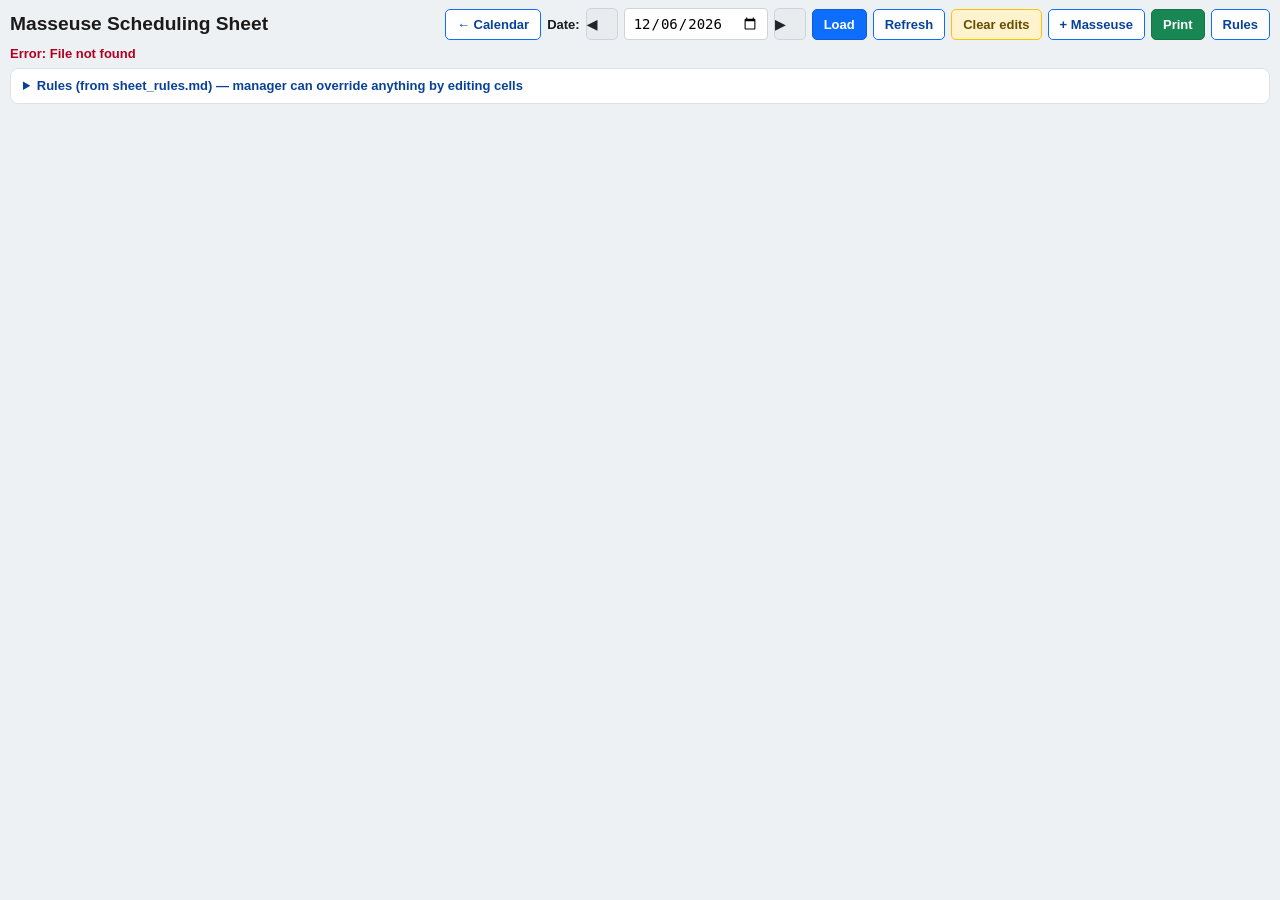
==== static/masseuse_scheduling_sheet.html @ a8ee42ac "Add masseuse scheduling sheet, appt records, and Jaelyn UI updates. Includes turn/request assignment" ====
<!DOCTYPE html>
<html lang="en">
<head>
    <meta charset="UTF-8">
    <meta name="viewport" content="width=device-width, initial-scale=1.0">
    <title>Masseuse Scheduling Sheet</title>
    <style>
        :root {
            --ink: #1a1a1a;
            --line: #222;
            --muted: #555;
            --bg: #eef1f4;
            --panel: #fff;
            --accent: #0d6efd;
        }
        * { box-sizing: border-box; }
        html {
            height: auto;
            min-height: 100%;
        }
        body {
            margin: 0;
            padding: 8px 10px 40px;
            min-height: 100%;
            height: auto;
            background: var(--bg);
            color: var(--ink);
            font-family: "Segoe UI", Tahoma, sans-serif;
            overflow-x: hidden;
            overflow-y: auto;
        }
        .mss-header {
            display: flex;
            flex-wrap: wrap;
            align-items: center;
            justify-content: space-between;
            gap: 8px 12px;
            margin-bottom: 6px;
        }
        .mss-header h1 {
            margin: 0;
            font-size: 1.2rem;
            font-weight: 700;
        }
        .mss-controls {
            display: flex;
            flex-wrap: wrap;
            align-items: center;
            gap: 6px;
        }
        .mss-controls label { font-weight: 600; font-size: 13px; }
        .mss-controls input[type="date"] {
            padding: 6px 8px;
            border: 1px solid #ced4da;
            border-radius: 4px;
            font-size: 14px;
        }
        .mss-controls button,
        .mss-controls a.mss-btn {
            padding: 7px 11px;
            border: 1px solid #0b5ed7;
            border-radius: 5px;
            background: var(--accent);
            color: #fff;
            font-size: 13px;
            font-weight: 600;
            cursor: pointer;
            text-decoration: none;
            display: inline-flex;
            align-items: center;
        }
        .mss-controls button.secondary,
        .mss-controls a.mss-btn.secondary {
            background: #fff;
            color: #084298;
            border-color: #0d6efd;
        }
        .mss-controls button.print-btn {
            background: #198754;
            border-color: #157347;
        }
        .mss-controls button.warn-btn {
            background: #fff3cd;
            color: #664d03;
            border-color: #ffc107;
        }
        .mss-nav-btn {
            width: 32px;
            height: 32px;
            padding: 0 !important;
            background: #e9ecef !important;
            color: #212529 !important;
            border-color: #ced4da !important;
        }
        .mss-status {
            min-height: 1.2em;
            font-size: 13px;
            color: var(--muted);
            margin-bottom: 6px;
        }
        .mss-status.error { color: #b00020; font-weight: 600; }
        .mss-rules {
            background: var(--panel);
            border: 1px solid #dee2e6;
            border-radius: 8px;
            padding: 8px 12px;
            margin-bottom: 8px;
            font-size: 13px;
            line-height: 1.4;
        }
        .mss-rules summary {
            cursor: pointer;
            font-weight: 700;
            color: #084298;
        }
        .mss-rules-body { margin-top: 8px; color: #333; }
        .mss-rules-body ul { margin: 6px 0 0; padding-left: 1.2rem; }

        .mss-fit-host {
            width: 100%;
            overflow-x: hidden;
            overflow-y: visible;
            /* Allow page scroll when extra masseuses are added */
            min-height: 0;
        }
        .mss-fit-host.mss-has-extra {
            overflow-y: visible;
        }
        .mss-sheet {
            background: var(--panel);
            border: 1px solid #cfd4da;
            border-radius: 8px;
            padding: 10px 12px 12px;
            transform-origin: top left;
            width: 100%;
            max-width: none;
        }
        .mss-date-line {
            display: flex;
            align-items: baseline;
            gap: 10px;
            margin-bottom: 12px;
            font-size: 20px;
            font-weight: 700;
        }
        .mss-date-boxes {
            display: inline-flex;
            gap: 4px;
            font-weight: 600;
        }
        .mss-date-box {
            min-width: 1.55em;
            padding: 3px 7px;
            border: 1.5px solid var(--line);
            text-align: center;
            font-variant-numeric: tabular-nums;
            font-size: 18px;
        }

        .mss-grid {
            display: grid;
            grid-template-columns: repeat(4, minmax(0, 1fr));
            gap: 10px;
        }
        .mss-grid-extra {
            display: grid;
            grid-template-columns: repeat(4, minmax(0, 1fr));
            gap: 10px;
            margin-top: 16px;
            padding-top: 16px;
            border-top: 2px dashed #adb5bd;
        }
        .mss-extra-label {
            grid-column: 1 / -1;
            font-size: 17px;
            font-weight: 700;
            color: #495057;
            margin-bottom: -4px;
        }
        .mss-card {
            border: 2px solid var(--line);
            background: #fff;
            min-width: 0;
        }
        .mss-card-title {
            border-bottom: 2px solid var(--line);
            padding: 6px 7px;
            font-weight: 700;
            font-size: 17px;
            display: flex;
            align-items: center;
            gap: 5px;
            background: #f1f3f5;
        }
        .mss-card-title .mss-slot-num {
            flex-shrink: 0;
            font-size: 16px;
        }
        .mss-card-title input.mss-name-input {
            flex: 1;
            min-width: 0;
            border: 1px solid #ced4da;
            border-radius: 4px;
            padding: 5px 6px;
            font-size: 17px;
            font-weight: 700;
            font-family: inherit;
        }
        .mss-card-title input.mss-name-input:focus {
            outline: 2px solid #0d6efd;
            border-color: #0d6efd;
        }
        .mss-table {
            width: 100%;
            border-collapse: collapse;
            table-layout: fixed;
            font-size: 15px;
        }
        .mss-table th,
        .mss-table td {
            border: 1.5px solid var(--line);
            padding: 0;
            vertical-align: middle;
        }
        .mss-table th {
            background: #e9ecef;
            font-weight: 700;
            text-align: center;
            padding: 5px 1px;
            font-size: 13px;
        }
        .mss-table td.num,
        .mss-table th.col-num {
            width: 18px;
            text-align: center;
            font-weight: 700;
            font-size: 14px;
            padding: 2px 0;
        }
        /* Shorter NM + Dur; bigger text; room for Price/Tip/Note */
        .mss-table th.col-nm,
        .mss-table td.nm { width: 12%; }
        .mss-table th.col-rm,
        .mss-table td.rm { width: 11%; }
        .mss-table th.col-dur,
        .mss-table td.dur { width: 12%; }
        .mss-table th.col-price,
        .mss-table td.price { width: 15%; }
        .mss-table th.col-tip,
        .mss-table td.tip { width: 15%; }
        .mss-table th.col-note,
        .mss-table td.note { width: 27%; }
        .mss-table td.dur input.mss-cell {
            font-size: 14px;
            padding: 6px 1px;
            letter-spacing: -0.04em;
            font-weight: 600;
        }
        .mss-table input.mss-cell {
            width: 100%;
            border: 0;
            margin: 0;
            padding: 6px 2px;
            font: inherit;
            font-size: 15px;
            background: transparent;
            color: inherit;
            min-width: 0;
        }
        .mss-table td.tip input.mss-cell,
        .mss-table td.note input.mss-cell {
            font-size: 14px;
            padding: 6px 2px;
        }
        .mss-table input.mss-cell.mss-nm-clickable {
            cursor: pointer;
            color: #084298;
            text-decoration: underline;
            text-underline-offset: 2px;
            font-weight: 700;
            font-size: 15px;
        }
        .mss-table input.mss-cell:focus {
            outline: 2px solid #0d6efd;
            background: #fff;
            position: relative;
            z-index: 1;
        }
        .mss-table input.mss-cell.edited {
            background: #fff8e1;
        }
        .mss-table tr.row-req input.mss-cell {
            background: #fff8e6;
        }
        .mss-table tr.row-req input.mss-cell.edited {
            background: #ffe082;
        }
        .mss-table tr.row-warn td.num {
            background: #ffcdd2;
        }
        .mss-hint {
            margin-top: 10px;
            font-size: 14px;
            color: #666;
        }

        /* Detail modal (click customer name) */
        .mss-modal[hidden] { display: none !important; }
        .mss-modal {
            position: fixed;
            inset: 0;
            z-index: 2000;
            display: flex;
            align-items: center;
            justify-content: center;
            padding: 16px;
        }
        .mss-modal-backdrop {
            position: absolute;
            inset: 0;
            background: rgba(0,0,0,0.45);
        }
        .mss-modal-dialog {
            position: relative;
            z-index: 1;
            background: #fff;
            border-radius: 10px;
            max-width: 520px;
            width: 100%;
            padding: 18px 20px;
            box-shadow: 0 8px 28px rgba(0,0,0,0.25);
            font-size: 15px;
        }
        .mss-modal-dialog h2 {
            margin: 0 0 12px;
            font-size: 1.25rem;
        }
        .mss-modal-dialog dl {
            margin: 0;
            display: grid;
            grid-template-columns: 7.5rem 1fr;
            gap: 6px 10px;
        }
        .mss-modal-dialog dt { font-weight: 700; color: #555; }
        .mss-modal-dialog dd { margin: 0; }
        .mss-modal-close {
            margin-top: 14px;
            padding: 8px 14px;
            border: 1px solid #adb5bd;
            border-radius: 6px;
            background: #f8f9fa;
            cursor: pointer;
            font-size: 14px;
            font-weight: 600;
        }
        .mss-modal-dialog.mss-picker-dialog {
            max-width: 560px;
            max-height: min(85vh, 720px);
            display: flex;
            flex-direction: column;
        }
        .mss-picker-hint {
            margin: 0 0 10px;
            font-size: 13px;
            color: #555;
            line-height: 1.35;
        }
        .mss-picker-search {
            width: 100%;
            padding: 10px 12px;
            font-size: 16px;
            border: 1px solid #ced4da;
            border-radius: 6px;
            margin-bottom: 10px;
            box-sizing: border-box;
        }
        .mss-picker-list {
            overflow-y: auto;
            flex: 1;
            border: 1px solid #dee2e6;
            border-radius: 6px;
            min-height: 180px;
        }
        .mss-picker-item {
            display: block;
            width: 100%;
            text-align: left;
            padding: 10px 12px;
            border: 0;
            border-bottom: 1px solid #eee;
            background: #fff;
            cursor: pointer;
            font-size: 15px;
            font-family: inherit;
        }
        .mss-picker-item:hover,
        .mss-picker-item:focus {
            background: #e7f1ff;
            outline: none;
        }
        .mss-picker-item.current {
            background: #fff3cd;
            font-weight: 700;
        }
        .mss-picker-item .mss-picker-meta {
            display: block;
            font-size: 12px;
            color: #666;
            margin-top: 2px;
            font-weight: 500;
        }
        .mss-picker-actions {
            display: flex;
            flex-wrap: wrap;
            gap: 8px;
            margin-top: 12px;
        }
        .mss-picker-actions button {
            padding: 8px 12px;
            border-radius: 6px;
            border: 1px solid #adb5bd;
            background: #f8f9fa;
            font-weight: 600;
            cursor: pointer;
            font-size: 14px;
        }
        .mss-picker-actions button.primary {
            background: #0d6efd;
            border-color: #0b5ed7;
            color: #fff;
        }

        @media print {
            body { background: #fff; padding: 4px; overflow: visible; }
            .mss-header .mss-controls button:not(.print-btn),
            .mss-header .mss-controls a.mss-btn,
            .mss-rules,
            .mss-hint { display: none !important; }
            .mss-sheet {
                box-shadow: none;
                border: none;
                padding: 0;
                transform: none !important;
            }
            .mss-fit-host { overflow: visible; }
            @page { size: landscape; margin: 6mm; }
        }
    </style>
</head>
<body>
    <div class="mss-header">
        <h1>Masseuse Scheduling Sheet</h1>
        <div class="mss-controls">
            <a class="mss-btn secondary" href="/" title="Back to calendar">← Calendar</a>
            <label for="mssDate">Date:</label>
            <button type="button" class="mss-nav-btn" id="mssPrevDay" title="Previous day">◀</button>
            <input type="date" id="mssDate" />
            <button type="button" class="mss-nav-btn" id="mssNextDay" title="Next day">▶</button>
            <button type="button" id="mssLoadBtn" title="Reload from calendar and keep your edits">Load</button>
            <button type="button" class="secondary" id="mssRefreshBtn" title="Same as Load">Refresh</button>
            <button type="button" class="warn-btn" id="mssClearEditsBtn" title="Clear local edits for this date">Clear edits</button>
            <button type="button" class="secondary" id="mssAddMasseuseBtn" title="Add an extra masseuse block (may need scroll)">+ Masseuse</button>
            <button type="button" class="print-btn" id="mssPrintBtn">Print</button>
            <a class="mss-btn secondary" href="/static/docs/sheet_rules.md" target="_blank" rel="noopener">Rules</a>
        </div>
    </div>

    <div id="mssStatus" class="mss-status">Pick a date and click Load.</div>

    <details class="mss-rules" id="mssRules">
        <summary>Rules (from sheet_rules.md) — manager can override anything by editing cells</summary>
        <div class="mss-rules-body">
            <ul>
                <li><strong>#</strong> customer count · <strong>NM</strong> name · <strong>RM</strong> room · <strong>Dur</strong> = start–end time · <strong>Price</strong> = 60/90… minutes · <strong>Tip</strong> · <strong>Note</strong> = 3 senses / facial / cupping / other massage add-ons (not aromatherapy, scalp oil, pain relief oil, or 大套).</li>
                <li>Non-requested appts follow <strong>turn order</strong>; requested appts still count as a turn (she can take other customers when it is her turn again)</li>
                <li>Requested masseuse → schedule around that appt’s time/duration</li>
                <li>Couples use <strong>2 masseuses</strong> at the same time</li>
                <li>Only <strong>Tina</strong> for facial / lymphatic · only <strong>Casey/Cassey</strong> &amp; <strong>May</strong> for trigger point (auto-assign; you can still override)</li>
                <li>All cells are editable; tips sync from calendar tips and stay editable</li>
                <li>Extra masseuses (+ Masseuse) appear below and may scroll</li>
                <li>Click <strong>NM</strong> (including empty) → search and choose a customer · Details inside picker</li>
                <li>Edits auto-save in this browser · each day also saves to hard drive folder <strong>appt records</strong></li>
            </ul>
        </div>
    </details>

    <div class="mss-fit-host" id="mssFitHost">
        <div class="mss-sheet" id="mssSheet" hidden>
            <div class="mss-date-line">
                <span>Date:</span>
                <span class="mss-date-boxes" id="mssDateBoxes"></span>
                <span id="mssDateLabel" style="font-weight:600;color:#555;"></span>
            </div>
            <div class="mss-grid" id="mssGrid"></div>
            <div class="mss-grid-extra" id="mssGridExtra" hidden></div>
            <p class="mss-hint">Yellow = saved edits · Click <strong>NM</strong> (empty or filled) to search a customer · Tip syncs to calendar · Saved to <strong>appt records</strong></p>
        </div>
    </div>

    <div id="mssDetailModal" class="mss-modal" hidden>
        <div class="mss-modal-backdrop" id="mssDetailBackdrop"></div>
        <div class="mss-modal-dialog" role="dialog" aria-modal="true" aria-labelledby="mssDetailTitle">
            <h2 id="mssDetailTitle">Appointment</h2>
            <div id="mssDetailBody"></div>
            <button type="button" class="mss-modal-close" id="mssDetailClose">Close</button>
        </div>
    </div>

    <div id="mssPickerModal" class="mss-modal" hidden>
        <div class="mss-modal-backdrop" id="mssPickerBackdrop"></div>
        <div class="mss-modal-dialog mss-picker-dialog" role="dialog" aria-modal="true" aria-labelledby="mssPickerTitle">
            <h2 id="mssPickerTitle">Choose customer</h2>
            <p class="mss-picker-hint" id="mssPickerHint">Tap a name to put that appointment on this masseuse row. If they are already on the sheet, the two rows swap.</p>
            <input type="search" id="mssPickerSearch" class="mss-picker-search" placeholder="Search customer, room, or time…" autocomplete="off" />
            <div id="mssPickerList" class="mss-picker-list"></div>
            <div class="mss-picker-actions">
                <button type="button" class="primary" id="mssPickerDetailsBtn" hidden>View details</button>
                <button type="button" id="mssPickerClearBtn">Clear this row</button>
                <button type="button" id="mssPickerCloseBtn">Cancel</button>
            </div>
        </div>
    </div>

    <script src="/static/masseuse_scheduling_sheet.js?v=9"></script>
</body>
</html>
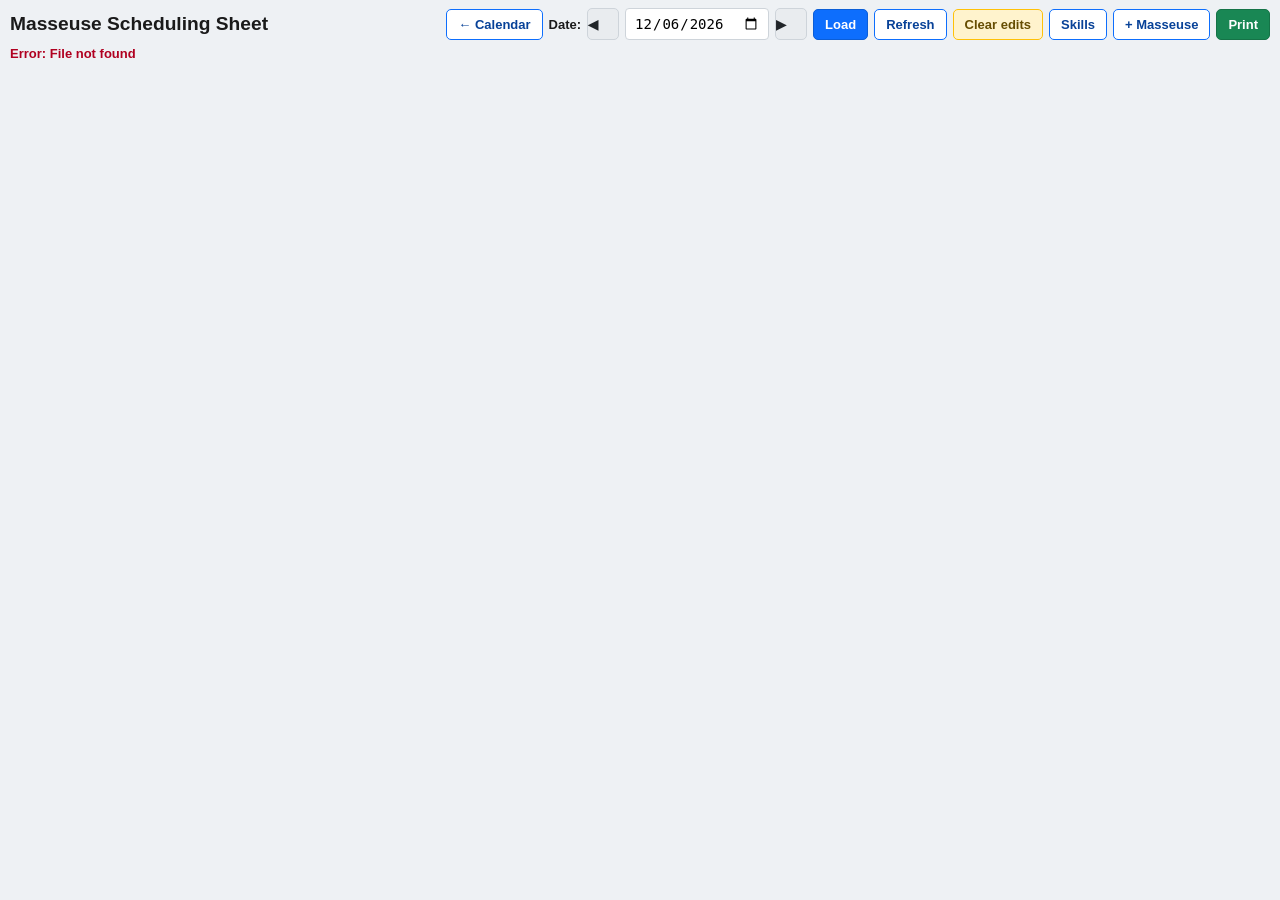
==== commit d84c8730: "Improve masseuse scheduling sheet UX and speed up sheet Load. Add skills persistence, detail/split f" ====
--- a/static/masseuse_scheduling_sheet.html
+++ b/static/masseuse_scheduling_sheet.html
@@ -159,12 +159,12 @@
 
         .mss-grid {
             display: grid;
-            grid-template-columns: repeat(4, minmax(0, 1fr));
+            grid-template-columns: repeat(3, minmax(0, 1fr));
             gap: 10px;
         }
         .mss-grid-extra {
             display: grid;
-            grid-template-columns: repeat(4, minmax(0, 1fr));
+            grid-template-columns: repeat(3, minmax(0, 1fr));
             gap: 10px;
             margin-top: 16px;
             padding-top: 16px;
@@ -231,30 +231,71 @@
         }
         .mss-table td.num,
         .mss-table th.col-num {
-            width: 18px;
+            width: 36px;
             text-align: center;
             font-weight: 700;
             font-size: 14px;
             padding: 2px 0;
         }
-        /* Shorter NM + Dur; bigger text; room for Price/Tip/Note */
+        .mss-lock-wrap {
+            display: inline-flex;
+            align-items: center;
+            justify-content: center;
+            gap: 2px;
+            cursor: pointer;
+            user-select: none;
+            margin: 0;
+        }
+        .mss-lock-cb {
+            width: 12px;
+            height: 12px;
+            margin: 0;
+            padding: 0;
+            cursor: pointer;
+            flex-shrink: 0;
+            accent-color: #0d6efd;
+        }
+        .mss-lock-cb:disabled {
+            cursor: default;
+            opacity: 0.35;
+        }
+        .mss-row-num {
+            font-weight: 700;
+            font-size: 13px;
+            line-height: 1;
+            min-width: 0.9em;
+        }
+        .mss-table tr.row-locked td.num {
+            background: #e7f1ff;
+        }
+        /* NM wider for full customer name; Dur/Note tighter */
         .mss-table th.col-nm,
-        .mss-table td.nm { width: 12%; }
+        .mss-table td.nm { width: 20%; }
         .mss-table th.col-rm,
-        .mss-table td.rm { width: 11%; }
+        .mss-table td.rm { width: 8%; }
         .mss-table th.col-dur,
-        .mss-table td.dur { width: 12%; }
+        .mss-table td.dur { width: 16%; }
         .mss-table th.col-price,
-        .mss-table td.price { width: 15%; }
+        .mss-table td.price { width: 11%; }
         .mss-table th.col-tip,
-        .mss-table td.tip { width: 15%; }
+        .mss-table td.tip { width: 11%; }
         .mss-table th.col-note,
-        .mss-table td.note { width: 27%; }
+        .mss-table td.note { width: 18%; }
+        .mss-table td.nm input.mss-cell {
+            font-size: 14px;
+            padding: 6px 3px;
+            white-space: nowrap;
+            overflow: hidden;
+            text-overflow: ellipsis;
+        }
         .mss-table td.dur input.mss-cell {
-            font-size: 14px;
+            font-size: 13px;
             padding: 6px 1px;
-            letter-spacing: -0.04em;
+            letter-spacing: -0.03em;
             font-weight: 600;
+            white-space: nowrap;
+            overflow: hidden;
+            text-overflow: clip;
         }
         .mss-table input.mss-cell {
             width: 100%;
@@ -286,17 +327,33 @@
             position: relative;
             z-index: 1;
         }
-        .mss-table input.mss-cell.edited {
-            background: #fff8e1;
-        }
-        .mss-table tr.row-req input.mss-cell {
-            background: #fff8e6;
-        }
-        .mss-table tr.row-req input.mss-cell.edited {
-            background: #ffe082;
-        }
         .mss-table tr.row-warn td.num {
             background: #ffcdd2;
+        }
+        /* Rule 22: currently in massage */
+        .mss-table tr.row-now td {
+            background: #d8f5d8;
+        }
+        .mss-table tr.row-now input.mss-cell {
+            background: #d8f5d8;
+        }
+        .mss-remove-masseuse {
+            flex-shrink: 0;
+            width: 28px;
+            height: 28px;
+            border: 1px solid #adb5bd;
+            border-radius: 4px;
+            background: #fff;
+            color: #b02a37;
+            font-size: 18px;
+            font-weight: 700;
+            line-height: 1;
+            cursor: pointer;
+            padding: 0;
+        }
+        .mss-remove-masseuse:hover {
+            background: #f8d7da;
+            border-color: #b02a37;
         }
         .mss-hint {
             margin-top: 10px;
@@ -429,12 +486,253 @@
             border-color: #0b5ed7;
             color: #fff;
         }
+        .mss-row-ctrl {
+            display: inline-flex;
+            align-items: center;
+            gap: 2px;
+            flex-shrink: 0;
+            margin-left: 2px;
+            padding: 0 2px 0 4px;
+            border-left: 1px solid #dee2e6;
+        }
+        .mss-row-ctrl-lab {
+            font-size: 11px;
+            font-weight: 700;
+            color: #495057;
+            margin-right: 1px;
+            line-height: 1;
+            white-space: nowrap;
+        }
+        .mss-card-title .mss-row-btn {
+            flex-shrink: 0;
+            width: 24px;
+            height: 24px;
+            border: 1px solid #adb5bd;
+            border-radius: 4px;
+            background: #fff;
+            font-weight: 700;
+            font-size: 14px;
+            line-height: 1;
+            cursor: pointer;
+            padding: 0;
+        }
+        .mss-card-title .mss-row-btn:hover { background: #e9ecef; }
+        .mss-table tr.row-xg td.num {
+            font-size: 11px;
+            letter-spacing: -0.02em;
+        }
+        .mss-note-wrap {
+            display: flex;
+            flex-direction: column;
+            min-width: 0;
+            position: relative;
+        }
+        .mss-note-wrap > input.mss-cell {
+            font-size: 14px;
+            padding: 6px 2px;
+        }
+        .mss-note-foot {
+            display: flex;
+            justify-content: space-between;
+            align-items: center;
+            gap: 4px;
+            line-height: 1;
+            min-height: 0;
+            margin-top: 1px;
+        }
+        .mss-with-lab {
+            font-size: 10px;
+            font-weight: 700;
+            color: #0b5ed7;
+            white-space: nowrap;
+            overflow: hidden;
+            text-overflow: ellipsis;
+            min-width: 0;
+        }
+        .mss-detail-btn {
+            border: 0;
+            background: transparent;
+            padding: 0 2px;
+            margin: 0 0 0 auto;
+            font-size: 9px;
+            font-weight: 700;
+            color: #6c757d;
+            cursor: pointer;
+            text-transform: lowercase;
+            line-height: 1.1;
+            flex-shrink: 0;
+        }
+        .mss-detail-btn:hover:not(:disabled) { color: #0d6efd; }
+        .mss-detail-btn:disabled {
+            opacity: 0.35;
+            cursor: default;
+        }
+        .mss-split-panel {
+            margin-top: 10px;
+            padding: 8px 0 0;
+            border-top: 1px solid #dee2e6;
+        }
+        .mss-split-panel-title {
+            font-size: 12px;
+            font-weight: 700;
+            color: #333;
+            margin-bottom: 6px;
+        }
+        .mss-split-hint {
+            font-size: 11px;
+            color: #6c757d;
+            margin: 0 0 6px;
+        }
+        .mss-split-track {
+            display: inline-flex;
+            flex-wrap: wrap;
+            width: auto;
+            max-width: 100%;
+            height: auto;
+            border: 1px solid #ced4da;
+            border-radius: 4px;
+            overflow: hidden;
+            cursor: pointer;
+            user-select: none;
+            gap: 0;
+        }
+        .mss-split-seg {
+            flex: 0 0 auto;
+            /* ~25% of prior flex-fill width (was ~full track / n) */
+            width: 14px;
+            min-width: 10px;
+            height: 22px;
+            background: #e9ecef;
+            border-right: 1px solid #ced4da;
+            position: relative;
+            cursor: pointer;
+        }
+        .mss-split-seg:last-child { border-right: 0; }
+        .mss-split-seg:hover { background: #ced4da; }
+        .mss-split-seg.selected { background: #0d6efd; }
+        .mss-split-seg.selected:hover { background: #0b5ed7; }
+        .mss-split-seg .mss-seg-tick {
+            position: absolute;
+            left: 0;
+            bottom: 1px;
+            font-size: 7px;
+            color: #495057;
+            pointer-events: none;
+            line-height: 1;
+            transform: scale(0.85);
+            transform-origin: left bottom;
+        }
+        .mss-split-seg.selected .mss-seg-tick { color: #fff; }
+        .mss-split-range {
+            font-size: 12px;
+            font-weight: 600;
+            color: #333;
+            margin-top: 6px;
+        }
+        .mss-modal-dialog.mss-detail-dialog {
+            max-width: 640px;
+        }
+        .mss-modal-actions {
+            margin-top: 14px;
+            display: flex;
+            gap: 8px;
+            flex-wrap: wrap;
+            justify-content: flex-end;
+        }
+        .mss-modal-actions button {
+            padding: 8px 14px;
+            border: 1px solid #adb5bd;
+            border-radius: 6px;
+            background: #f8f9fa;
+            cursor: pointer;
+            font-size: 14px;
+            font-weight: 600;
+        }
+        .mss-modal-actions button.primary {
+            background: #0d6efd;
+            border-color: #0b5ed7;
+            color: #fff;
+        }
+        .mss-table th.col-note,
+        .mss-table td.note { width: 18%; }
+        .mss-skills-panel {
+            display: none;
+            margin: 8px 12px 10px;
+            padding: 10px 12px;
+            background: #fff;
+            border: 1px solid #dee2e6;
+            border-radius: 8px;
+            font-size: 13px;
+        }
+        .mss-skills-panel.open { display: block; }
+        .mss-skills-panel-title {
+            font-weight: 700;
+            margin-bottom: 8px;
+            font-size: 13px;
+        }
+        .mss-skills-grid {
+            display: grid;
+            grid-template-columns: repeat(auto-fit, minmax(200px, 1fr));
+            gap: 8px 12px;
+        }
+        .mss-skills-panel label {
+            display: flex;
+            flex-direction: column;
+            gap: 4px;
+            font-weight: 600;
+            font-size: 12px;
+        }
+        .mss-skills-panel input {
+            padding: 6px 8px;
+            font-size: 13px;
+            border: 1px solid #ced4da;
+            border-radius: 4px;
+        }
+        #mssSkillsBtn.active {
+            background: #0d6efd;
+            border-color: #0b5ed7;
+            color: #fff;
+        }
+        .mss-skills-actions {
+            margin-top: 10px;
+            display: flex;
+            gap: 8px;
+            flex-wrap: wrap;
+        }
+        .mss-skills-actions button {
+            padding: 6px 12px;
+            border-radius: 6px;
+            border: 1px solid #adb5bd;
+            background: #f8f9fa;
+            font-weight: 600;
+            cursor: pointer;
+        }
+        .mss-skills-actions button.primary {
+            background: #0d6efd;
+            border-color: #0b5ed7;
+            color: #fff;
+        }
+        .mss-name-picker-section {
+            padding: 8px 12px 4px;
+            font-size: 12px;
+            font-weight: 700;
+            color: #555;
+            background: #f1f3f5;
+        }
+        .mss-picker-item.mss-working {
+            background: #fff;
+        }
+        .mss-picker-item.mss-not-working {
+            background: #e9ecef;
+            color: #495057;
+        }
 
         @media print {
             body { background: #fff; padding: 4px; overflow: visible; }
             .mss-header .mss-controls button:not(.print-btn),
             .mss-header .mss-controls a.mss-btn,
             .mss-rules,
+            .mss-skills,
             .mss-hint { display: none !important; }
             .mss-sheet {
                 box-shadow: none;
@@ -459,30 +757,35 @@
             <button type="button" id="mssLoadBtn" title="Reload from calendar and keep your edits">Load</button>
             <button type="button" class="secondary" id="mssRefreshBtn" title="Same as Load">Refresh</button>
             <button type="button" class="warn-btn" id="mssClearEditsBtn" title="Clear local edits for this date">Clear edits</button>
+            <button type="button" class="secondary" id="mssSkillsBtn" title="Facial / trigger / cupping / part-time lists">Skills</button>
             <button type="button" class="secondary" id="mssAddMasseuseBtn" title="Add an extra masseuse block (may need scroll)">+ Masseuse</button>
             <button type="button" class="print-btn" id="mssPrintBtn">Print</button>
-            <a class="mss-btn secondary" href="/static/docs/sheet_rules.md" target="_blank" rel="noopener">Rules</a>
         </div>
     </div>
 
     <div id="mssStatus" class="mss-status">Pick a date and click Load.</div>
 
-    <details class="mss-rules" id="mssRules">
-        <summary>Rules (from sheet_rules.md) — manager can override anything by editing cells</summary>
-        <div class="mss-rules-body">
-            <ul>
-                <li><strong>#</strong> customer count · <strong>NM</strong> name · <strong>RM</strong> room · <strong>Dur</strong> = start–end time · <strong>Price</strong> = 60/90… minutes · <strong>Tip</strong> · <strong>Note</strong> = 3 senses / facial / cupping / other massage add-ons (not aromatherapy, scalp oil, pain relief oil, or 大套).</li>
-                <li>Non-requested appts follow <strong>turn order</strong>; requested appts still count as a turn (she can take other customers when it is her turn again)</li>
-                <li>Requested masseuse → schedule around that appt’s time/duration</li>
-                <li>Couples use <strong>2 masseuses</strong> at the same time</li>
-                <li>Only <strong>Tina</strong> for facial / lymphatic · only <strong>Casey/Cassey</strong> &amp; <strong>May</strong> for trigger point (auto-assign; you can still override)</li>
-                <li>All cells are editable; tips sync from calendar tips and stay editable</li>
-                <li>Extra masseuses (+ Masseuse) appear below and may scroll</li>
-                <li>Click <strong>NM</strong> (including empty) → search and choose a customer · Details inside picker</li>
-                <li>Edits auto-save in this browser · each day also saves to hard drive folder <strong>appt records</strong></li>
-            </ul>
+    <div class="mss-skills-panel" id="mssSkillsPanel" hidden>
+        <div class="mss-skills-panel-title">Skills — comma-separated names (saved forever on this computer)</div>
+        <div class="mss-skills-grid">
+            <label>Facial / 小脸
+                <input type="text" id="mssSkillFacial" placeholder="Tina, Lynn" />
+            </label>
+            <label>Trigger point
+                <input type="text" id="mssSkillTrigger" placeholder="Casey, May" />
+            </label>
+            <label>Fire cupping / 火罐
+                <input type="text" id="mssSkillCupping" placeholder="Sophia, Casey, Vicky" />
+            </label>
+            <label>Part-time / manual-only (no auto turn)
+                <input type="text" id="mssSkillManual" placeholder="Lynn" />
+            </label>
         </div>
-    </details>
+        <div class="mss-skills-actions">
+            <button type="button" class="primary" id="mssSkillsSaveBtn">Save</button>
+            <button type="button" id="mssSkillsResetBtn">Reset defaults</button>
+        </div>
+    </div>
 
     <div class="mss-fit-host" id="mssFitHost">
         <div class="mss-sheet" id="mssSheet" hidden>
@@ -493,16 +796,19 @@
             </div>
             <div class="mss-grid" id="mssGrid"></div>
             <div class="mss-grid-extra" id="mssGridExtra" hidden></div>
-            <p class="mss-hint">Yellow = saved edits · Click <strong>NM</strong> (empty or filled) to search a customer · Tip syncs to calendar · Saved to <strong>appt records</strong></p>
+            <p class="mss-hint">Green = in massage · 小工# rows under regular · Click name/NM to pick</p>
         </div>
     </div>
 
     <div id="mssDetailModal" class="mss-modal" hidden>
         <div class="mss-modal-backdrop" id="mssDetailBackdrop"></div>
-        <div class="mss-modal-dialog" role="dialog" aria-modal="true" aria-labelledby="mssDetailTitle">
+        <div class="mss-modal-dialog mss-detail-dialog" role="dialog" aria-modal="true" aria-labelledby="mssDetailTitle">
             <h2 id="mssDetailTitle">Appointment</h2>
             <div id="mssDetailBody"></div>
-            <button type="button" class="mss-modal-close" id="mssDetailClose">Close</button>
+            <div class="mss-modal-actions">
+                <button type="button" class="primary" id="mssDetailApplyBtn">Apply split</button>
+                <button type="button" id="mssDetailClose">Close</button>
+            </div>
         </div>
     </div>
 
@@ -510,7 +816,7 @@
         <div class="mss-modal-backdrop" id="mssPickerBackdrop"></div>
         <div class="mss-modal-dialog mss-picker-dialog" role="dialog" aria-modal="true" aria-labelledby="mssPickerTitle">
             <h2 id="mssPickerTitle">Choose customer</h2>
-            <p class="mss-picker-hint" id="mssPickerHint">Tap a name to put that appointment on this masseuse row. If they are already on the sheet, the two rows swap.</p>
+            <p class="mss-picker-hint" id="mssPickerHint">Tap a name to put that appointment on this masseuse row. Displaced customer moves to fewest free.</p>
             <input type="search" id="mssPickerSearch" class="mss-picker-search" placeholder="Search customer, room, or time…" autocomplete="off" />
             <div id="mssPickerList" class="mss-picker-list"></div>
             <div class="mss-picker-actions">
@@ -521,6 +827,18 @@
         </div>
     </div>
 
-    <script src="/static/masseuse_scheduling_sheet.js?v=9"></script>
+    <div id="mssNamePickerModal" class="mss-modal" hidden>
+        <div class="mss-modal-backdrop" id="mssNamePickerBackdrop"></div>
+        <div class="mss-modal-dialog mss-picker-dialog" role="dialog" aria-modal="true" aria-labelledby="mssNamePickerTitle">
+            <h2 id="mssNamePickerTitle">Choose masseuse</h2>
+            <p class="mss-picker-hint">White = working today · Gray = not working · pick someone already on the sheet to swap</p>
+            <div id="mssNamePickerList" class="mss-picker-list"></div>
+            <div class="mss-picker-actions">
+                <button type="button" id="mssNamePickerCloseBtn">Cancel</button>
+            </div>
+        </div>
+    </div>
+
+    <script src="/static/masseuse_scheduling_sheet.js?v=42"></script>
 </body>
 </html>
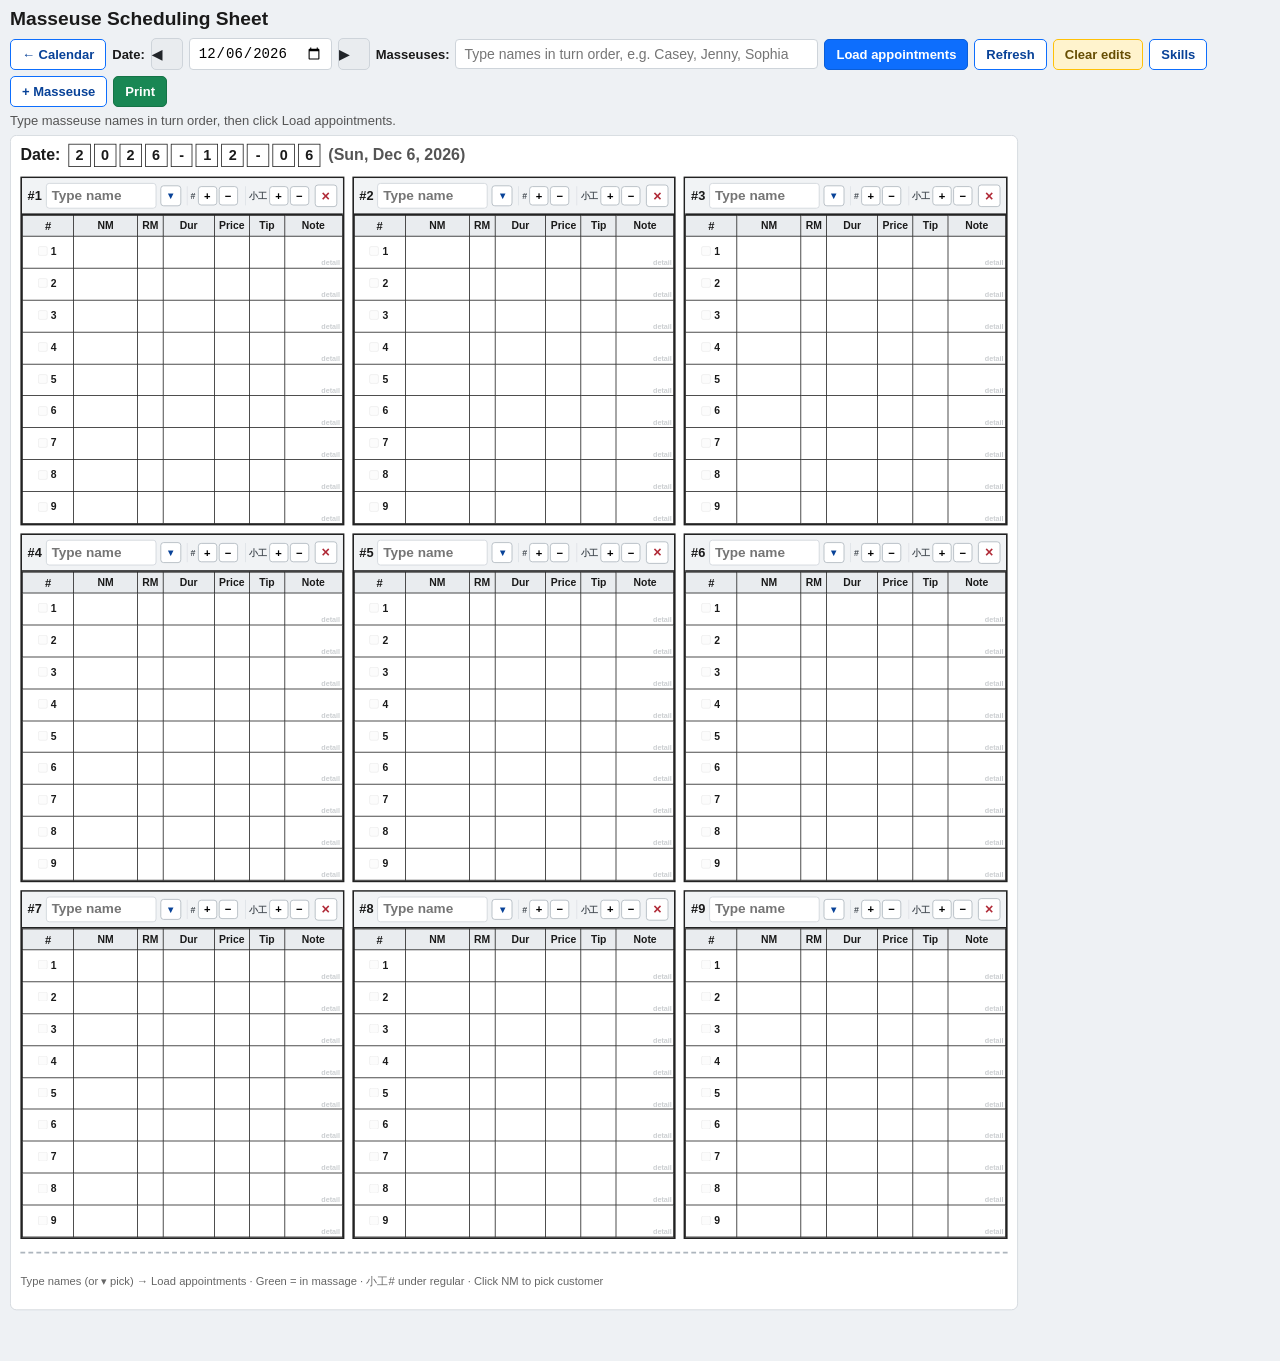
==== commit 3b5f08b6: "Replace greedy room assignment with an exact solver and add couple autoblock. Solves the full day at" ====
--- a/static/masseuse_scheduling_sheet.html
+++ b/static/masseuse_scheduling_sheet.html
@@ -49,11 +49,17 @@
             gap: 6px;
         }
         .mss-controls label { font-weight: 600; font-size: 13px; }
-        .mss-controls input[type="date"] {
+        .mss-controls input[type="date"],
+        .mss-controls input.mss-roster-input {
             padding: 6px 8px;
             border: 1px solid #ced4da;
             border-radius: 4px;
             font-size: 14px;
+        }
+        .mss-roster-input {
+            min-width: 200px;
+            flex: 1 1 280px;
+            max-width: 560px;
         }
         .mss-controls button,
         .mss-controls a.mss-btn {
@@ -208,6 +214,24 @@
         }
         .mss-card-title input.mss-name-input:focus {
             outline: 2px solid #0d6efd;
+            border-color: #0d6efd;
+        }
+        .mss-name-pick-btn {
+            flex-shrink: 0;
+            width: 26px;
+            height: 26px;
+            border: 1px solid #adb5bd;
+            border-radius: 4px;
+            background: #fff;
+            color: #084298;
+            font-size: 12px;
+            font-weight: 700;
+            line-height: 1;
+            cursor: pointer;
+            padding: 0;
+        }
+        .mss-name-pick-btn:hover {
+            background: #e7f1ff;
             border-color: #0d6efd;
         }
         .mss-table {
@@ -731,6 +755,8 @@
             body { background: #fff; padding: 4px; overflow: visible; }
             .mss-header .mss-controls button:not(.print-btn),
             .mss-header .mss-controls a.mss-btn,
+            .mss-roster-input,
+            .mss-controls label[for="mssRosterInput"],
             .mss-rules,
             .mss-skills,
             .mss-hint { display: none !important; }
@@ -754,8 +780,10 @@
             <button type="button" class="mss-nav-btn" id="mssPrevDay" title="Previous day">◀</button>
             <input type="date" id="mssDate" />
             <button type="button" class="mss-nav-btn" id="mssNextDay" title="Next day">▶</button>
-            <button type="button" id="mssLoadBtn" title="Reload from calendar and keep your edits">Load</button>
-            <button type="button" class="secondary" id="mssRefreshBtn" title="Same as Load">Refresh</button>
+            <label for="mssRosterInput">Masseuses:</label>
+            <input type="text" id="mssRosterInput" class="mss-roster-input" placeholder="Type names in turn order, e.g. Casey, Jenny, Sophia" title="Type masseuse names in turn order, then click Load appointments" autocomplete="off" />
+            <button type="button" id="mssLoadBtn" title="Fetch this day's appointments and distribute them onto the names you typed">Load appointments</button>
+            <button type="button" class="secondary" id="mssRefreshBtn" title="Reload appointments and redistribute using the names on the sheet">Refresh</button>
             <button type="button" class="warn-btn" id="mssClearEditsBtn" title="Clear local edits for this date">Clear edits</button>
             <button type="button" class="secondary" id="mssSkillsBtn" title="Facial / trigger / cupping / part-time lists">Skills</button>
             <button type="button" class="secondary" id="mssAddMasseuseBtn" title="Add an extra masseuse block (may need scroll)">+ Masseuse</button>
@@ -763,7 +791,7 @@
         </div>
     </div>
 
-    <div id="mssStatus" class="mss-status">Pick a date and click Load.</div>
+    <div id="mssStatus" class="mss-status">Type masseuse names, then click Load appointments.</div>
 
     <div class="mss-skills-panel" id="mssSkillsPanel" hidden>
         <div class="mss-skills-panel-title">Skills — comma-separated names (saved forever on this computer)</div>
@@ -796,7 +824,7 @@
             </div>
             <div class="mss-grid" id="mssGrid"></div>
             <div class="mss-grid-extra" id="mssGridExtra" hidden></div>
-            <p class="mss-hint">Green = in massage · 小工# rows under regular · Click name/NM to pick</p>
+            <p class="mss-hint">Type names (or ▾ pick) → Load appointments · Green = in massage · 小工# under regular · Click NM to pick customer</p>
         </div>
     </div>
 
@@ -831,7 +859,7 @@
         <div class="mss-modal-backdrop" id="mssNamePickerBackdrop"></div>
         <div class="mss-modal-dialog mss-picker-dialog" role="dialog" aria-modal="true" aria-labelledby="mssNamePickerTitle">
             <h2 id="mssNamePickerTitle">Choose masseuse</h2>
-            <p class="mss-picker-hint">White = working today · Gray = not working · pick someone already on the sheet to swap</p>
+            <p class="mss-picker-hint">Type a name on the card, or pick here. White = working today · Gray = not working · pick someone already on the sheet to swap</p>
             <div id="mssNamePickerList" class="mss-picker-list"></div>
             <div class="mss-picker-actions">
                 <button type="button" id="mssNamePickerCloseBtn">Cancel</button>
@@ -839,6 +867,6 @@
         </div>
     </div>
 
-    <script src="/static/masseuse_scheduling_sheet.js?v=42"></script>
+    <script src="/static/masseuse_scheduling_sheet.js?v=44"></script>
 </body>
 </html>
